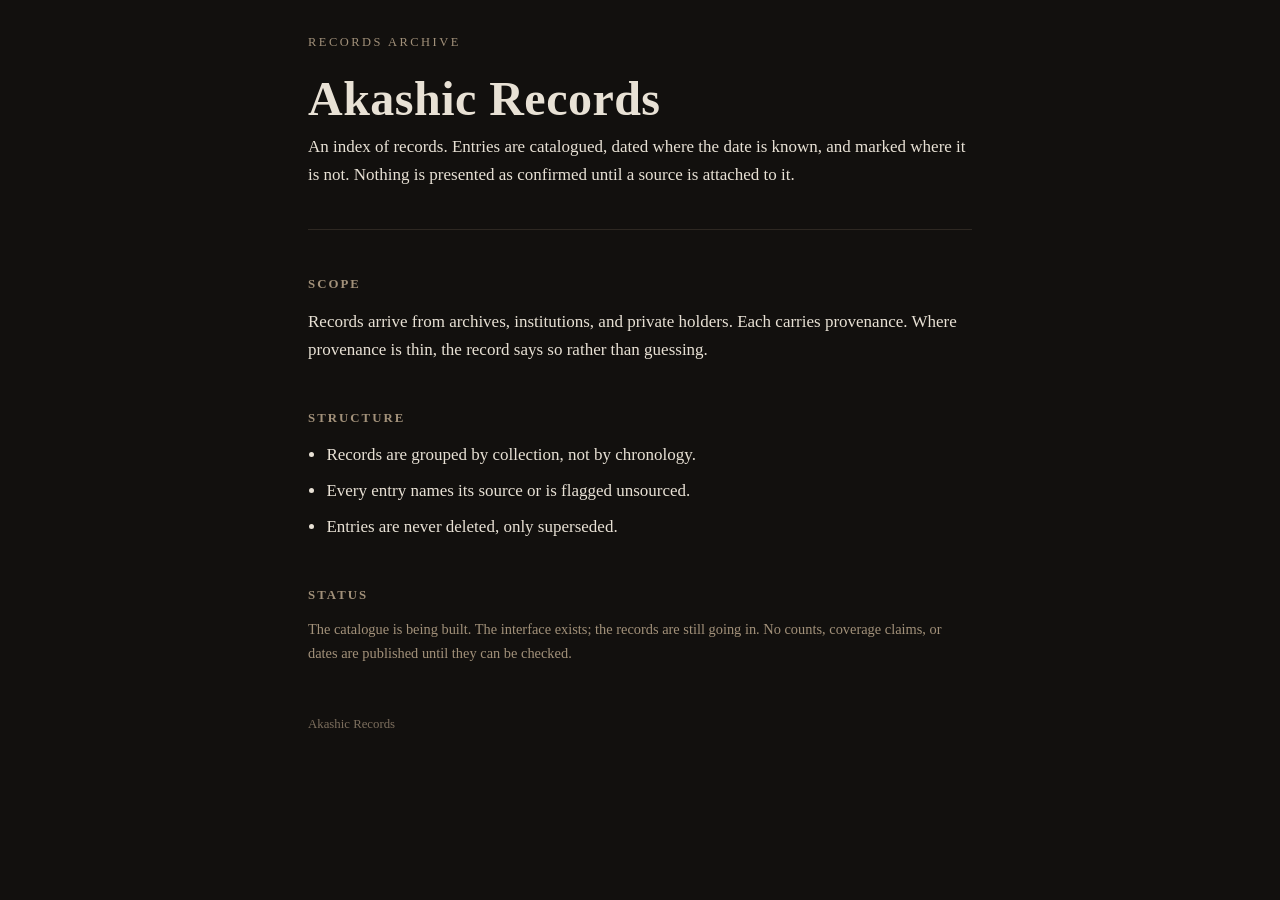
==== index.html @ fa6af303 "Rename filename index.html to index.html" ====
<!DOCTYPE html>
<html lang="en">
<head>
<meta charset="utf-8">
<meta name="viewport" content="width=device-width, initial-scale=1">
<title>Akashic Records</title>
<style>
  :root { color-scheme: dark; }
  * { box-sizing: border-box; }
  body {
    margin: 0; padding: 2rem 1.25rem 4rem;
    background: #12100e; color: #e8e1d5;
    font: 400 17px/1.65 ui-serif, Georgia, serif;
    max-width: 44rem; margin-inline: auto;
  }
  h1 { font-size: clamp(1.9rem, 7vw, 3rem); line-height: 1.1; margin: 0 0 .5rem; letter-spacing: .01em; }
  h2 { font-size: .8rem; text-transform: uppercase; letter-spacing: .16em; color: #a2917a; margin: 2.75rem 0 .75rem; }
  p { margin: 0 0 1rem; }
  .kicker { font-size: .78rem; text-transform: uppercase; letter-spacing: .2em; color: #a2917a; margin-bottom: 1.25rem; }
  hr { border: 0; border-top: 1px solid #2e2822; margin: 2.5rem 0; }
  ul { margin: 0; padding-left: 1.15rem; }
  li { margin-bottom: .5rem; }
  .status { font-size: .9rem; color: #a2917a; }
  footer { margin-top: 3rem; font-size: .8rem; color: #7d6f5e; }
</style>
</head>
<body>

<p class="kicker">Records Archive</p>
<h1>Akashic Records</h1>

<p>An index of records. Entries are catalogued, dated where the date is known, and marked where it is not. Nothing is presented as confirmed until a source is attached to it.</p>

<hr>

<h2>Scope</h2>
<p>Records arrive from archives, institutions, and private holders. Each carries provenance. Where provenance is thin, the record says so rather than guessing.</p>

<h2>Structure</h2>
<ul>
  <li>Records are grouped by collection, not by chronology.</li>
  <li>Every entry names its source or is flagged unsourced.</li>
  <li>Entries are never deleted, only superseded.</li>
</ul>

<h2>Status</h2>
<p class="status">The catalogue is being built. The interface exists; the records are still going in. No counts, coverage claims, or dates are published until they can be checked.</p>

<footer>Akashic Records</footer>

</body>
</html>
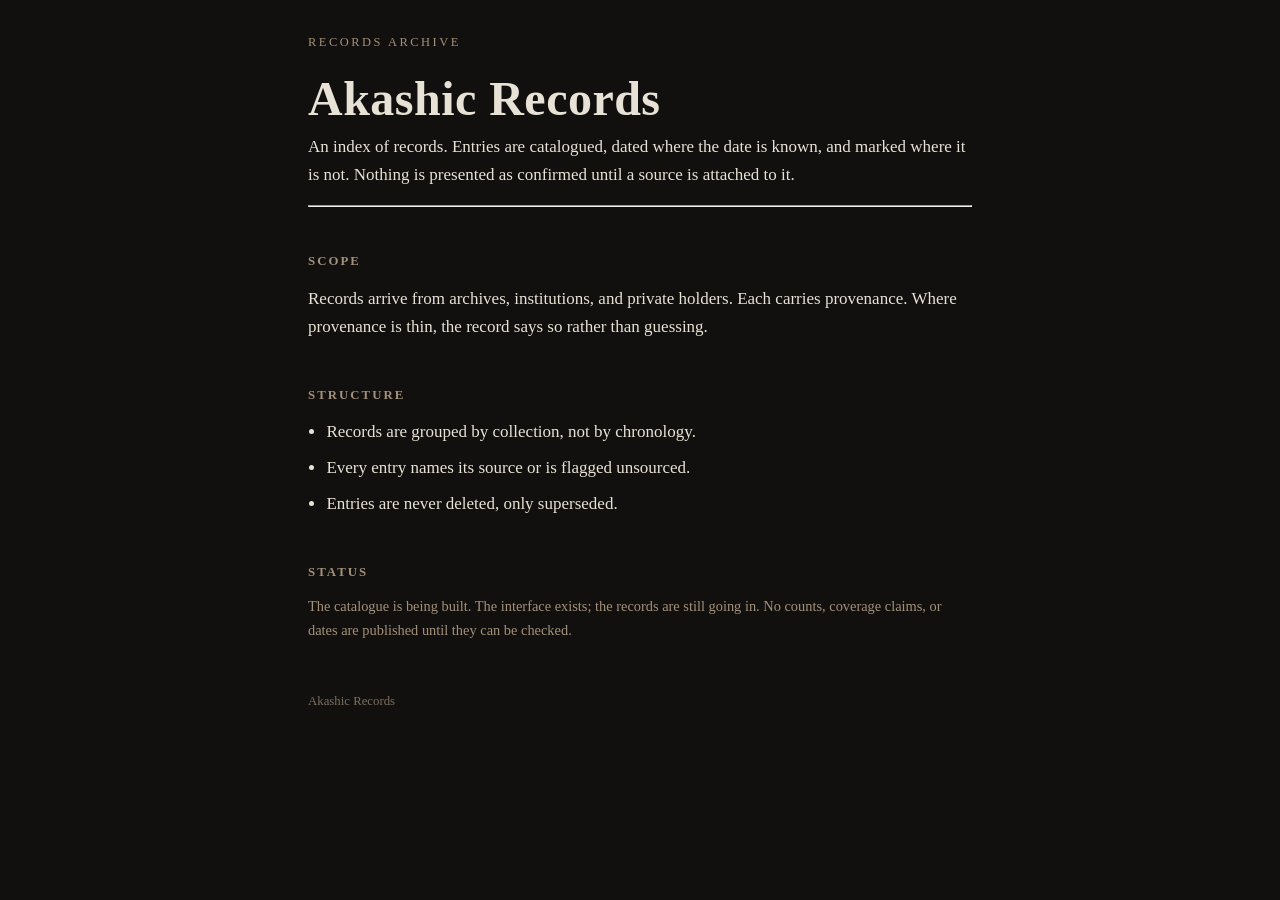
==== commit 0f9831bc: "Update index.html" ====
--- a/index.html
+++ b/index.html
@@ -17,7 +17,9 @@
   h2 { font-size: .8rem; text-transform: uppercase; letter-spacing: .16em; color: #a2917a; margin: 2.75rem 0 .75rem; }
   p { margin: 0 0 1rem; }
   .kicker { font-size: .78rem; text-transform: uppercase; letter-spacing: .2em; color: #a2917a; margin-bottom: 1.25rem; }
-  hr { border: 0; border-top: 1px solid #2e2822; margin: 2.5rem 0; }
+  <p><a href="records/index.html">Enter the records</a></p>
+
+<hr> { border: 0; border-top: 1px solid #2e2822; margin: 2.5rem 0; }
   ul { margin: 0; padding-left: 1.15rem; }
   li { margin-bottom: .5rem; }
   .status { font-size: .9rem; color: #a2917a; }
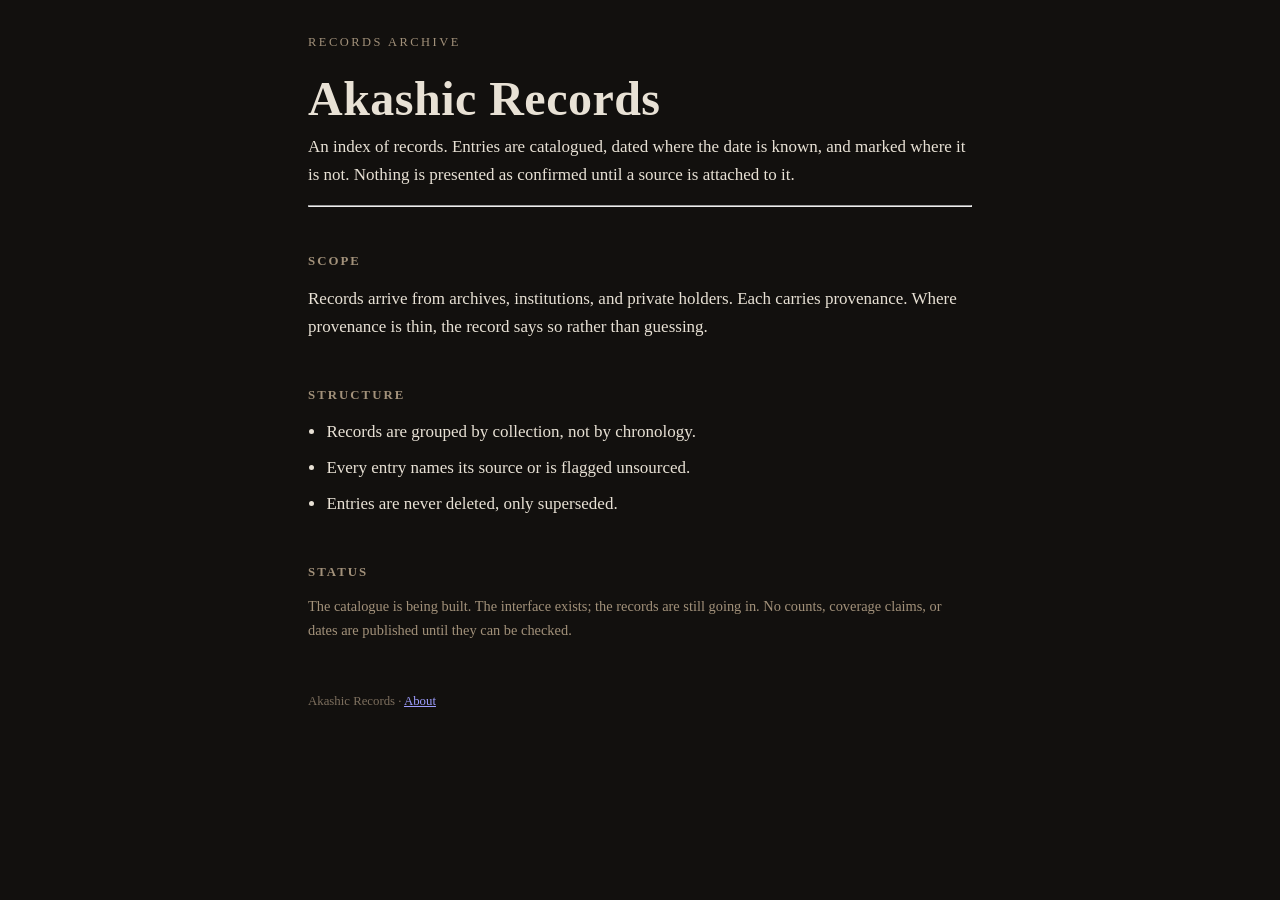
==== commit ee58a2eb: "Update index.html" ====
--- a/index.html
+++ b/index.html
@@ -48,7 +48,7 @@
 <h2>Status</h2>
 <p class="status">The catalogue is being built. The interface exists; the records are still going in. No counts, coverage claims, or dates are published until they can be checked.</p>
 
-<footer>Akashic Records</footer>
+<footer>Akashic Records · <a href="about.html">About</a></footer>
 
 </body>
 </html>
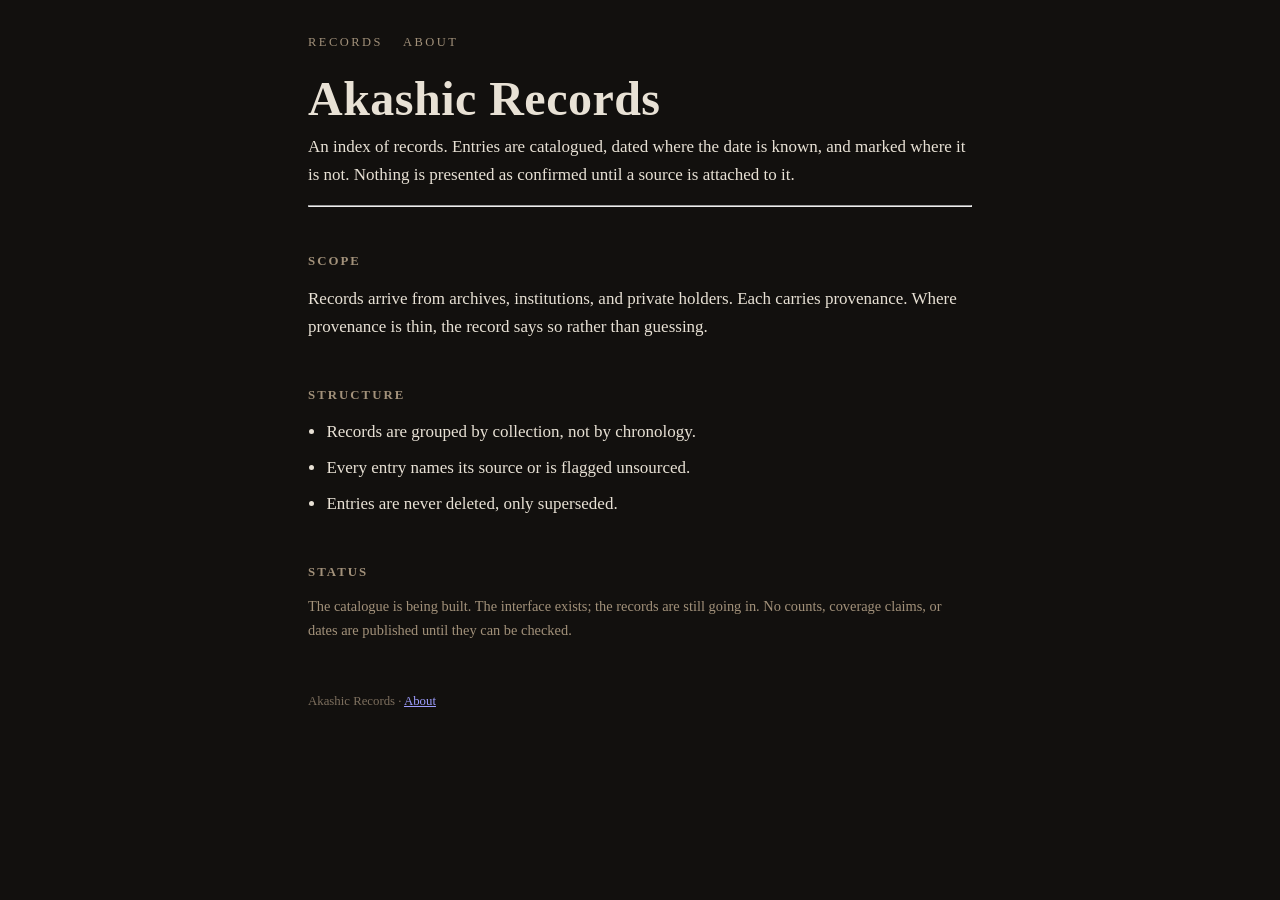
==== commit 6eb9306d: "Update index.html" ====
--- a/index.html
+++ b/index.html
@@ -28,7 +28,10 @@
 </head>
 <body>
 
-<p class="kicker">Records Archive</p>
+<nav style="display:flex;gap:1.25rem;font-size:.78rem;text-transform:uppercase;letter-spacing:.2em;color:#a2917a;margin-bottom:1.25rem">
+  <a href="records/index.html" style="color:inherit;text-decoration:none">Records</a>
+  <a href="about.html" style="color:inherit;text-decoration:none">About</a>
+</nav>
 <h1>Akashic Records</h1>
 
 <p>An index of records. Entries are catalogued, dated where the date is known, and marked where it is not. Nothing is presented as confirmed until a source is attached to it.</p>
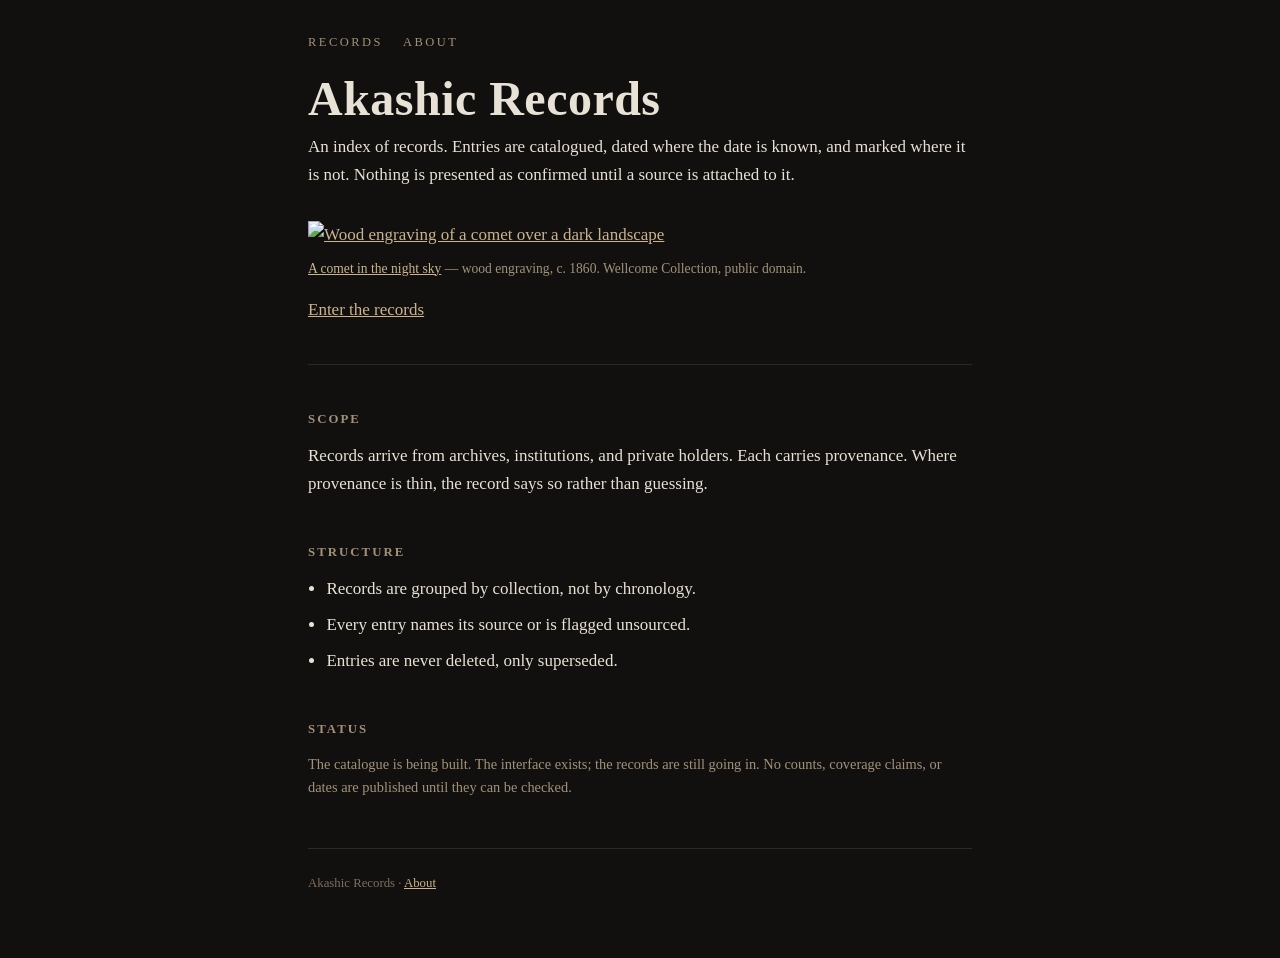
==== commit 73819af7: "Update index.html" ====
--- a/index.html
+++ b/index.html
@@ -13,17 +13,15 @@
     font: 400 17px/1.65 ui-serif, Georgia, serif;
     max-width: 44rem; margin-inline: auto;
   }
+  a { color: #c9b48f; }
   h1 { font-size: clamp(1.9rem, 7vw, 3rem); line-height: 1.1; margin: 0 0 .5rem; letter-spacing: .01em; }
   h2 { font-size: .8rem; text-transform: uppercase; letter-spacing: .16em; color: #a2917a; margin: 2.75rem 0 .75rem; }
   p { margin: 0 0 1rem; }
-  .kicker { font-size: .78rem; text-transform: uppercase; letter-spacing: .2em; color: #a2917a; margin-bottom: 1.25rem; }
-  <p><a href="records/index.html">Enter the records</a></p>
-
-<hr> { border: 0; border-top: 1px solid #2e2822; margin: 2.5rem 0; }
+  hr { border: 0; border-top: 1px solid #2e2822; margin: 2.5rem 0; }
   ul { margin: 0; padding-left: 1.15rem; }
   li { margin-bottom: .5rem; }
   .status { font-size: .9rem; color: #a2917a; }
-  footer { margin-top: 3rem; font-size: .8rem; color: #7d6f5e; }
+  footer { margin-top: 3rem; padding-top: 1.5rem; border-top: 1px solid #2e2822; font-size: .8rem; color: #7d6f5e; }
 </style>
 </head>
 <body>
@@ -32,9 +30,21 @@
   <a href="records/index.html" style="color:inherit;text-decoration:none">Records</a>
   <a href="about.html" style="color:inherit;text-decoration:none">About</a>
 </nav>
+
 <h1>Akashic Records</h1>
 
 <p>An index of records. Entries are catalogued, dated where the date is known, and marked where it is not. Nothing is presented as confirmed until a source is attached to it.</p>
+
+<figure style="margin:2rem 0 1rem">
+  <a href="records/picture/wellcome/drxb3h2a.html">
+    <img src="https://iiif.wellcomecollection.org/image/V0024750/full/700,/0/default.jpg" alt="Wood engraving of a comet over a dark landscape" style="width:100%;height:auto;display:block">
+  </a>
+  <figcaption style="font-size:.85rem;color:#a2917a;margin-top:.5rem">
+    <a href="records/picture/wellcome/drxb3h2a.html" style="color:#c9b48f">A comet in the night sky</a> — wood engraving, c. 1860. Wellcome Collection, public domain.
+  </figcaption>
+</figure>
+
+<p><a href="records/index.html">Enter the records</a></p>
 
 <hr>
 
@@ -54,4 +64,4 @@
 <footer>Akashic Records · <a href="about.html">About</a></footer>
 
 </body>
-</html>
+</html>
